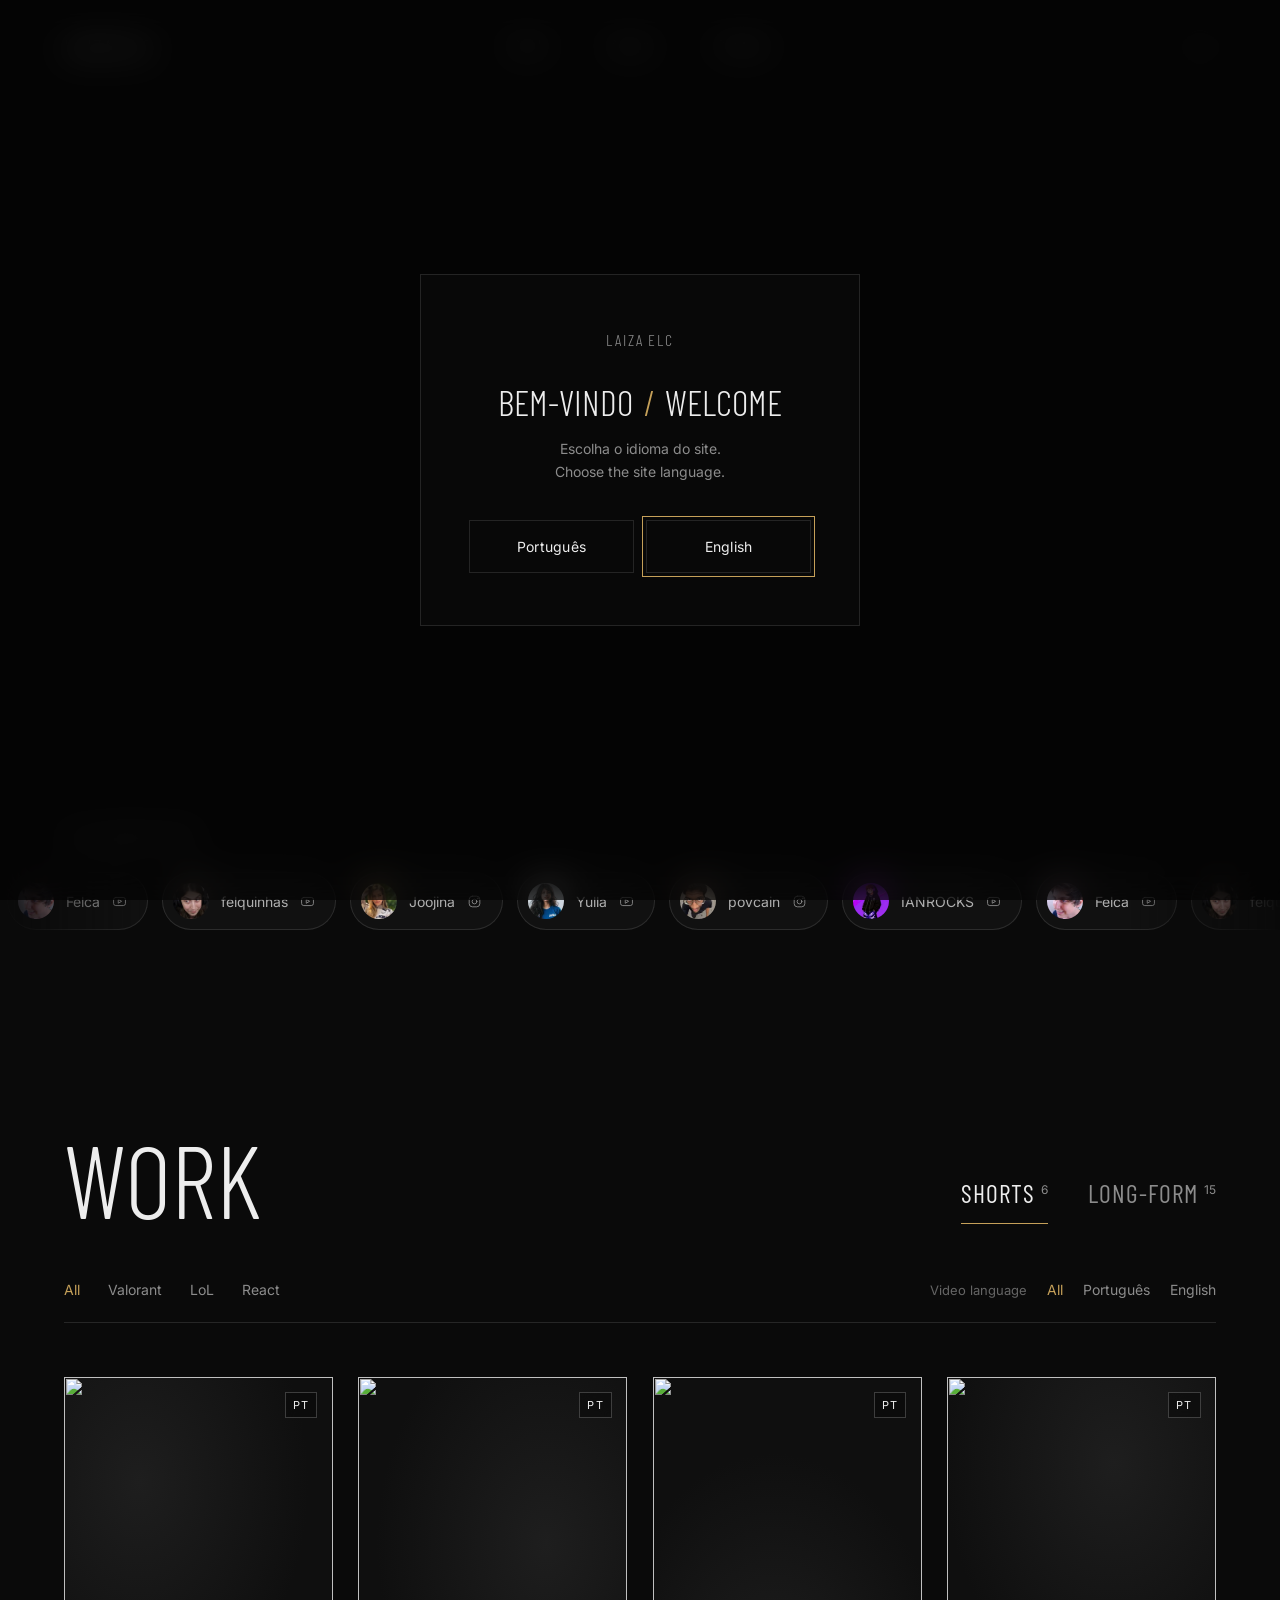
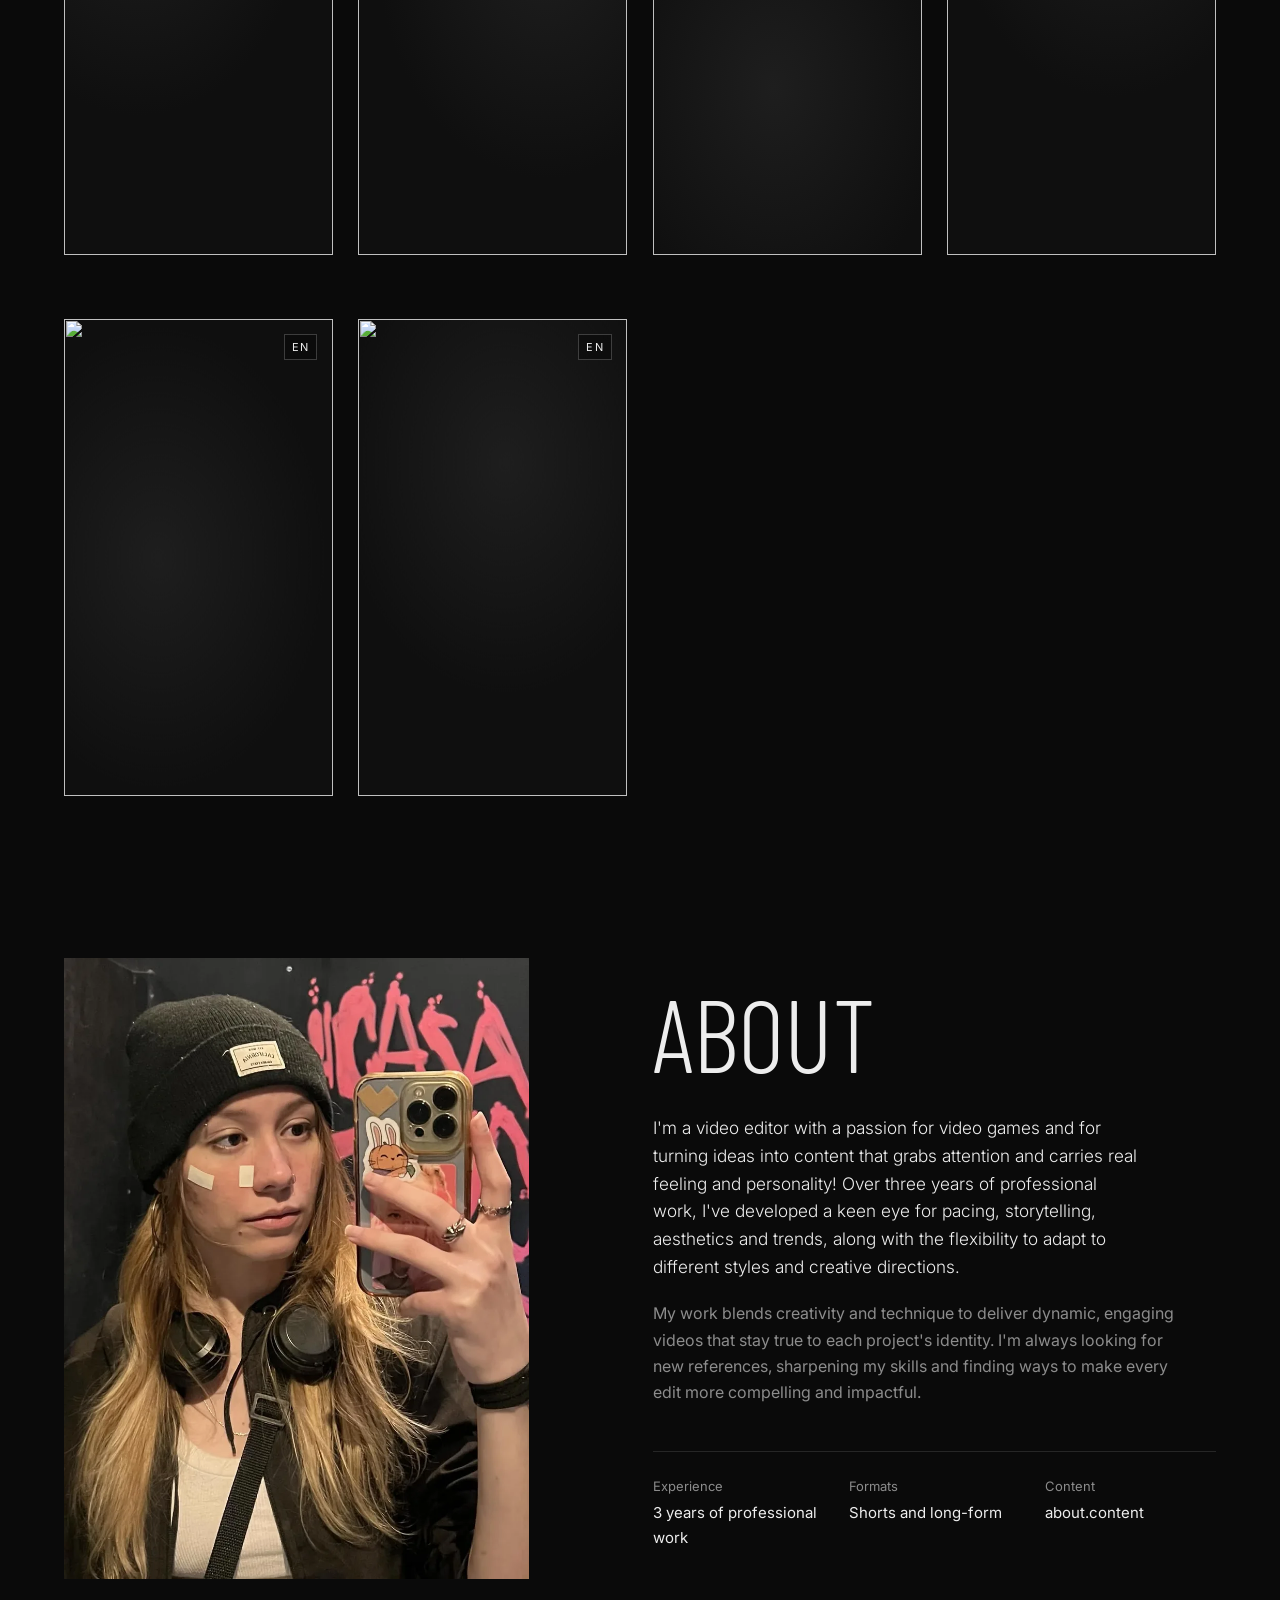
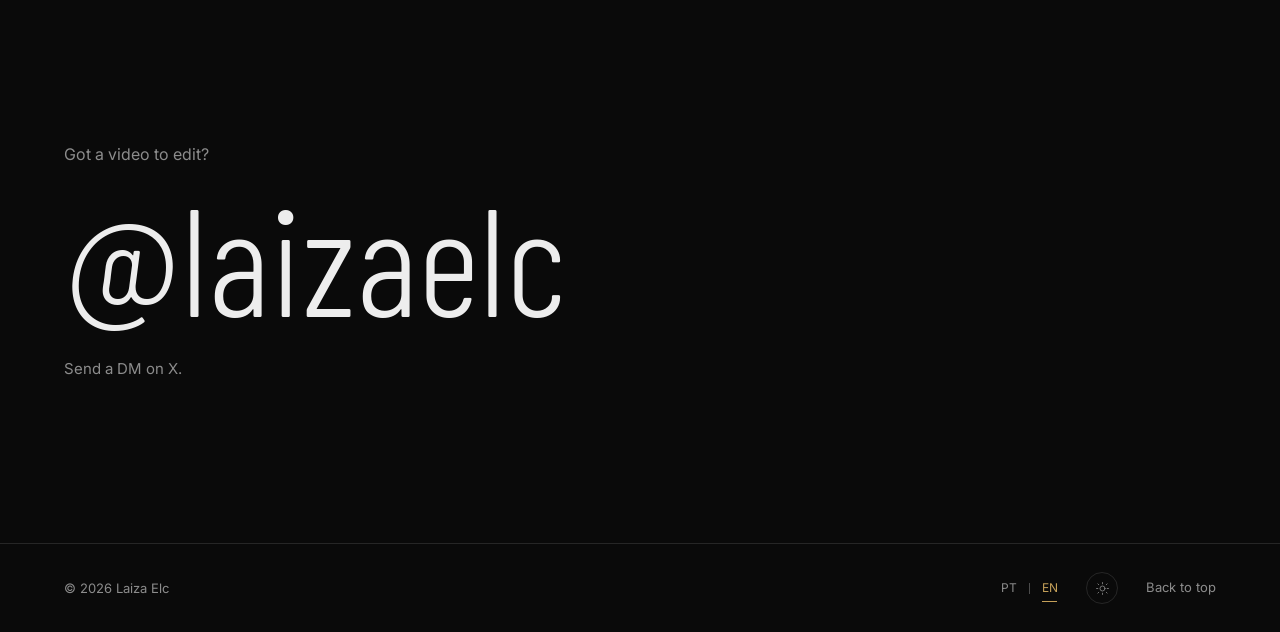
==== public/index.html @ 2f99e135 "Painel administrativo (/admin) com login, edição de vídeos, textos, fotos e colaborações - Site movi" ====
<!doctype html>
<html lang="pt-BR" data-theme="dark">
<head>
  <meta charset="utf-8">
  <meta name="viewport" content="width=device-width, initial-scale=1">
  <title>Laiza Elc | Video Editor</title>
  <meta name="description" content="Portfólio de Laiza Elc, editora de vídeo para Shorts e vídeos longos.">
  <link rel="icon" href="data:image/svg+xml,%3Csvg xmlns='http://www.w3.org/2000/svg' viewBox='0 0 32 32'%3E%3Crect width='32' height='32' fill='%230A0A0A'/%3E%3Ctext x='16' y='22' font-family='Arial Narrow,Arial' font-size='15' fill='%23C5A059' text-anchor='middle'%3ELE%3C/text%3E%3C/svg%3E">
  <script>
    (function () {
      var d = document.documentElement;
      d.classList.add('js');
      try {
        var t = localStorage.getItem('theme');
        if (t === 'light' || t === 'dark') d.dataset.theme = t;
        var l = localStorage.getItem('lang');
        if (l !== 'pt' && l !== 'en') l = (navigator.language || '').toLowerCase().indexOf('pt') === 0 ? 'pt' : 'en';
        d.lang = l === 'pt' ? 'pt-BR' : 'en';
      } catch (e) {}
    })();
  </script>
  <link rel="preconnect" href="https://fonts.googleapis.com">
  <link rel="preconnect" href="https://fonts.gstatic.com" crossorigin>
  <link href="https://fonts.googleapis.com/css2?family=Barlow+Condensed:wght@300;400;500&family=Inter:wght@300;400;500&display=swap" rel="stylesheet">
  <link rel="stylesheet" href="/style.css?v=20261118b">
</head>
<body>

  <!-- Boas-vindas: aparece só na primeira visita (sem idioma salvo) -->
  <dialog class="welcome" id="welcome" aria-labelledby="welcomeTitle" aria-describedby="welcomeText">
    <p class="welcome__logo">Laiza Elc</p>
    <h1 class="welcome__title" id="welcomeTitle">
      <span lang="pt-BR">Bem-vindo</span><span class="welcome__slash" aria-hidden="true">/</span><span lang="en">Welcome</span>
    </h1>
    <p class="welcome__text" id="welcomeText">
      <span lang="pt-BR">Escolha o idioma do site.</span>
      <span lang="en">Choose the site language.</span>
    </p>
    <div class="welcome__actions">
      <button type="button" class="btn" data-welcome="pt" lang="pt-BR">Português</button>
      <button type="button" class="btn" data-welcome="en" lang="en">English</button>
    </div>
  </dialog>

  <header class="nav" id="nav" >
    <a class="nav__logo" href="#top">Laiza Elc</a>
    <nav class="nav__links" data-i18n-aria="aria.nav">
      <a href="#trabalhos" data-i18n="nav.work">Trabalhos</a>
      <a href="#sobre" data-i18n="nav.about">Sobre</a>
      <a href="#contato" data-i18n="nav.contact">Contato</a>
    </nav>
    <div class="nav__end">
      <button type="button" class="theme">
        <svg class="theme__sun" viewBox="0 0 24 24" aria-hidden="true"><circle cx="12" cy="12" r="4"/><path d="M12 2.5v2M12 19.5v2M4.6 4.6l1.4 1.4M18 18l1.4 1.4M2.5 12h2M19.5 12h2M4.6 19.4 6 18M18 6l1.4-1.4"/></svg>
        <svg class="theme__moon" viewBox="0 0 24 24" aria-hidden="true"><path d="M20 14.5A8 8 0 0 1 9.5 4a8 8 0 1 0 10.5 10.5Z"/></svg>
      </button>
      <button type="button" class="nav__menu" id="menuBtn" aria-expanded="false" aria-controls="menu">
        <span data-i18n="nav.menu">Menu</span>
      </button>
    </div>
  </header>

  <div class="menu" id="menu" hidden>
    <a href="#trabalhos" data-i18n="nav.work">Trabalhos</a>
    <a href="#sobre" data-i18n="nav.about">Sobre</a>
    <a href="#contato" data-i18n="nav.contact">Contato</a>
  </div>

  <main>
    <section class="hero" id="top">
      <div class="hero__text">
        <span class="avatar"><img src="/assets/avatar.webp" alt="" width="320" height="320" decoding="async"></span>
        <h2 class="hero__name">Laiza Elc</h2>
        <p class="hero__role" data-i18n="hero.role">Video Editor</p>
        <p class="hero__lede" data-i18n="hero.lede"></p>
        <a class="hero__cta" href="#trabalhos" data-i18n="hero.cta">Ver trabalhos</a>
      </div>
      <!-- Sem showreel: vitrine que passa pelas capas dos vídeos (lista CINE no script.js) -->
      <figure class="hero__cine" id="heroCine">
        <div class="cine" data-i18n-aria="hero.cineAria" role="region" aria-roledescription="carousel">
          <div class="cine__frames"></div>
          <button type="button" class="cine__open">
            <span class="cine__play" aria-hidden="true"><svg viewBox="0 0 10 12"><path d="M0 0l10 6-10 6z"/></svg></span>
          </button>
          <div class="cine__info" aria-live="polite">
            <span class="cine__cat"></span>
            <span class="cine__title"></span>
            <span class="cine__channel"></span>
          </div>
          <button type="button" class="cine__arrow cine__arrow--prev" data-step="-1" data-i18n-aria="hero.cinePrev">
            <svg viewBox="0 0 24 24" aria-hidden="true"><path d="M15 5l-7 7 7 7"/></svg>
          </button>
          <button type="button" class="cine__arrow cine__arrow--next" data-step="1" data-i18n-aria="hero.cineNext">
            <svg viewBox="0 0 24 24" aria-hidden="true"><path d="M9 5l7 7-7 7"/></svg>
          </button>
        </div>
        <ul class="cine__thumbs" data-i18n-aria="hero.cineAria"></ul>
        <figcaption class="hero__cine-caption">
          <span><span data-i18n="hero.cineLabel">Seleção de trabalhos</span> <span class="cine__count" aria-hidden="true"></span></span>
          <a href="#trabalhos" data-i18n="hero.cineAll">Ver todos</a>
        </figcaption>
      </figure>
      <!-- Padrão salvo: showreel em destaque. Aparece sozinho quando REEL.youtube
           (no script.js) tiver um ID, e então substitui a vitrine acima. -->
      <figure class="hero__reel">
        <button type="button" class="reel" data-open="reel" data-i18n-aria="hero.reelAria">
          <span class="reel__img"></span>
          <span class="reel__play" aria-hidden="true"><svg viewBox="0 0 10 12"><path d="M0 0l10 6-10 6z"/></svg></span>
        </button>
        <figcaption class="hero__caption">
          <span>Showreel 2026</span>
          <span data-i18n="hero.reelSoon">Em breve</span>
        </figcaption>
      </figure>
    </section>

    <section class="collabs" aria-labelledby="collabsTitle">
      <h2 class="collabs__title" id="collabsTitle" data-i18n="collabs.title">Colaborações</h2>
      <!-- Os cards são gerados pelo script.js (lista COLLABS) -->
      <div class="marquee" id="collabs">
        <div class="marquee__track"></div>
      </div>
    </section>

    <section class="work" id="trabalhos">
      <div class="section-head">
        <h2 class="section-title reveal" data-i18n="work.title">Trabalhos</h2>
        <div class="tabs reveal" role="tablist" data-i18n-aria="aria.tabs">
          <button type="button" role="tab" id="tab-shorts" data-tab="shorts" aria-selected="true" aria-controls="panel-shorts">
            Shorts <span class="tabs__count" id="count-shorts"></span>
          </button>
          <button type="button" role="tab" id="tab-long" data-tab="long" aria-selected="false" aria-controls="panel-long" tabindex="-1">
            <span data-i18n="work.long">Long-form</span> <span class="tabs__count" id="count-long"></span>
          </button>
        </div>
      </div>

      <div class="filters reveal" id="filters" role="group" data-i18n-aria="aria.filters"></div>

      <div class="panels">
        <div class="panel" id="panel-shorts" role="tabpanel" aria-labelledby="tab-shorts">
          <ul class="grid grid--shorts" id="shortsList"></ul>
        </div>
        <div class="panel" id="panel-long" role="tabpanel" aria-labelledby="tab-long" hidden>
          <ul class="grid grid--long" id="longList"></ul>
        </div>
      </div>
    </section>

    <section class="about" id="sobre">
      <figure class="about__photo reveal">
        <img src="/assets/laiza.webp" alt="Laiza Elc" width="900" height="1200" loading="lazy" decoding="async">
      </figure>
      <div class="about__content">
        <h2 class="section-title reveal" data-i18n="about.title">Sobre</h2>
        <p class="about__lead reveal" data-i18n="about.body"></p>
        <p class="about__text reveal" data-i18n="about.body2"></p>
        <dl class="about__facts reveal">
          <div><dt data-i18n="about.expLabel">Experiência</dt><dd data-i18n="about.exp"></dd></div>
          <div><dt data-i18n="about.formatsLabel">Formatos</dt><dd data-i18n="about.formats"></dd></div>
          <div><dt data-i18n="about.contentLabel">Conteúdo</dt><dd data-i18n="about.content">Gaming, React, Talking head, IRL</dd></div>
        </dl>
      </div>
    </section>

    <section class="contact" id="contato">
      <p class="contact__kicker reveal" data-i18n="contact.lead"></p>
      <a class="contact__link reveal" href="https://x.com/laizaelc" target="_blank" rel="noopener">@laizaelc</a>
      <p class="contact__note reveal" data-i18n="contact.note"></p>
    </section>
  </main>

  <footer class="footer" >
    <span>© 2026 Laiza Elc</span>
    <div class="footer__tools">
      <div class="lang" role="group" data-i18n-aria="aria.lang">
        <button type="button" data-set-lang="pt" aria-pressed="true" aria-label="Português" lang="pt-BR">PT</button>
        <span class="lang__sep" aria-hidden="true"></span>
        <button type="button" data-set-lang="en" aria-pressed="false" aria-label="English" lang="en">EN</button>
      </div>
      <button type="button" class="theme">
        <svg class="theme__sun" viewBox="0 0 24 24" aria-hidden="true"><circle cx="12" cy="12" r="4"/><path d="M12 2.5v2M12 19.5v2M4.6 4.6l1.4 1.4M18 18l1.4 1.4M2.5 12h2M19.5 12h2M4.6 19.4 6 18M18 6l1.4-1.4"/></svg>
        <svg class="theme__moon" viewBox="0 0 24 24" aria-hidden="true"><path d="M20 14.5A8 8 0 0 1 9.5 4a8 8 0 1 0 10.5 10.5Z"/></svg>
      </button>
      <a href="#top" data-i18n="footer.top">Voltar ao topo</a>
    </div>
  </footer>

  <dialog class="player" id="player" aria-labelledby="playerTitle">
    <div class="player__frame" id="playerFrame"></div>
    <div class="player__bar">
      <div>
        <p class="player__cat" id="playerCat"></p>
        <p class="player__title" id="playerTitle"></p>
      </div>
      <button type="button" class="player__close" id="playerClose" data-i18n="player.close">Fechar</button>
    </div>
  </dialog>

  <script src="/script.js?v=20261118b" defer></script>
</body>
</html>
---- style.css ----
/* =========================================================
   Laiza Elc — portfólio
   Editorial, preto e branco, um único acento (dourado fosco)
   ========================================================= */

:root {
  --bg: #0A0A0A;
  --fg: #EDEDED;
  --muted: #8C8C8C;
  --line: rgba(237, 237, 237, .12);
  --surface: #141414;
  --ph-a: #1E1E1E;
  --ph-b: #0F0F0F;
  --accent: #C5A059;
  --card: #111111;
  --card-hover: #181818;

  --display: "Barlow Condensed", "Arial Narrow", sans-serif;
  --text: "Inter", system-ui, -apple-system, sans-serif;
  --gutter: clamp(20px, 5vw, 80px);
  --gap: clamp(16px, 2vw, 32px);
  --section: clamp(120px, 18vh, 220px);
  --ease: cubic-bezier(.22, .61, .36, 1);
  --ease-out: cubic-bezier(.16, 1, .3, 1);
  color-scheme: dark;
}

:root[data-theme="light"] {
  --bg: #F9F9F9;
  --fg: #121212;
  --muted: #6A6A6A;
  --line: rgba(18, 18, 18, .12);
  --surface: #EFEFEF;
  --ph-a: #E2E2E2;
  --ph-b: #CFCFCF;
  --accent: #8C6A2E;
  --card: #F1F1F1;
  --card-hover: #E9E9E9;
  color-scheme: light;
}

*, *::before, *::after { box-sizing: border-box; }
[hidden] { display: none !important; }
html { -webkit-text-size-adjust: 100%; }
@media (prefers-reduced-motion: no-preference) { html { scroll-behavior: smooth; } }

body {
  margin: 0;
  background: var(--bg);
  color: var(--fg);
  font-family: var(--text);
  font-size: 1rem;
  font-weight: 400;
  line-height: 1.65;
  -webkit-font-smoothing: antialiased;
  overflow-x: clip;
  transition: background-color .5s var(--ease), color .5s var(--ease);
}

a { color: inherit; text-decoration: none; }
button { font: inherit; color: inherit; background: none; border: 0; padding: 0; cursor: pointer; }
:focus-visible { outline: 1px solid var(--accent); outline-offset: 4px; }
::selection { background: var(--accent); color: var(--bg); }

/* sublinhado fino que cresce no hover */
.u-line, .nav__links a, .hero__cta, .footer a, .contact__link, .player__close {
  background-image: linear-gradient(var(--accent), var(--accent));
  background-repeat: no-repeat;
  background-position: 0 100%;
  background-size: 0 1px;
  transition: background-size .6s var(--ease-out), color .3s var(--ease);
}
.nav__links a:hover, .hero__cta:hover, .footer a:hover, .contact__link:hover,
.player__close:hover { background-size: 100% 1px; }

/* ---------- Navegação ---------- */
/* invisível no topo; ganha fundo desfocado ao rolar */
.nav {
  position: fixed;
  top: 0; left: 0; right: 0;
  z-index: 50;
  display: grid;
  grid-template-columns: 1fr auto 1fr;
  align-items: center;
  padding: 28px var(--gutter);
  border-bottom: 1px solid transparent;
  transition: padding .6s var(--ease), background-color .6s var(--ease), border-color .6s var(--ease),
    -webkit-backdrop-filter .6s var(--ease), backdrop-filter .6s var(--ease);
}
.nav.is-scrolled {
  padding-top: 18px;
  padding-bottom: 18px;
  background: color-mix(in srgb, var(--bg) 72%, transparent);
  -webkit-backdrop-filter: blur(16px);
  backdrop-filter: blur(16px);
  border-bottom-color: var(--line);
}
.nav__logo {
  justify-self: start;
  font-family: var(--display);
  font-weight: 300;
  font-size: 1.375rem;
  letter-spacing: .08em;
  text-transform: uppercase;
}
.nav__links { display: flex; gap: clamp(40px, 5vw, 72px); font-size: .875rem; letter-spacing: .02em; }
.nav__links a { color: var(--muted); padding-bottom: 3px; }
.nav__links a:hover, .nav__links a.is-active { color: var(--fg); }
.nav__links a.is-active { background-size: 100% 1px; }
.nav__end { justify-self: end; display: flex; align-items: center; gap: 20px; }
.nav__menu { display: none; font-size: .875rem; }

.menu {
  position: fixed;
  inset: 0;
  z-index: 45;
  display: flex;
  flex-direction: column;
  justify-content: center;
  gap: 8px;
  padding: 0 var(--gutter);
  background: var(--bg);
  opacity: 0;
  transition: opacity .5s var(--ease);
}
.menu.is-open { opacity: 1; }
.menu a {
  font-family: var(--display);
  font-weight: 300;
  font-size: clamp(3rem, 14vw, 5rem);
  line-height: 1.05;
  text-transform: uppercase;
}

/* ---------- Idioma e tema (rodapé) ---------- */
.lang { display: flex; align-items: center; gap: 12px; font-size: .75rem; letter-spacing: .12em; }
.lang__sep { width: 1px; height: 11px; background: color-mix(in srgb, var(--muted) 50%, transparent); }
.lang button {
  position: relative;
  padding: 4px 0;
  color: var(--muted);
  transition: color .4s var(--ease);
}
.lang button::after {
  content: "";
  position: absolute;
  left: 0; right: .12em; bottom: 0;
  height: 1px;
  background: var(--accent);
  transform: scaleX(0);
  transition: transform .5s var(--ease-out);
}
.lang button:hover { color: var(--fg); }
.lang button[aria-pressed="true"] { color: var(--accent); cursor: default; }
.lang button[aria-pressed="true"]::after { transform: scaleX(1); }

.theme {
  width: 32px; height: 32px;
  display: grid;
  place-items: center;
  border: 1px solid var(--line);
  border-radius: 50%;
  color: var(--muted);
  transition: border-color .4s var(--ease), color .4s var(--ease), transform .4s var(--ease);
}
.theme:hover { border-color: var(--accent); color: var(--fg); }
.theme:active { transform: scale(.94); }
.theme svg {
  grid-area: 1 / 1;
  width: 15px; height: 15px;
  fill: none;
  stroke: currentColor;
  stroke-width: 1.3;
  stroke-linecap: round;
  stroke-linejoin: round;
  transition: opacity .5s var(--ease), transform .7s var(--ease-out);
}
/* no escuro mostra o sol (ir para claro); no claro mostra a lua */
.theme__moon { opacity: 0; transform: rotate(-60deg) scale(.6); }
[data-theme="light"] .theme__sun { opacity: 0; transform: rotate(60deg) scale(.6); }
[data-theme="light"] .theme__moon { opacity: 1; transform: none; }

/* ---------- Hero em split: texto | vídeo ---------- */
.hero {
  min-height: min(92svh, 900px);
  display: grid;
  grid-template-columns: repeat(12, minmax(0, 1fr));
  column-gap: var(--gap);
  align-items: center;
  padding: 120px var(--gutter) clamp(48px, 7vh, 72px);
}
.hero__text {
  grid-column: 1 / 5;
  /* tamanho do nome; o avatar é calculado a partir dele */
  --name-size: clamp(2.25rem, 3.4vw, 3.25rem);
}
.hero__name {
  margin: 0;
  font-family: var(--display);
  font-weight: 300;
  font-size: var(--name-size);
  line-height: 1;
  letter-spacing: .02em;
  text-transform: uppercase;
}
.hero__role { margin: 10px 0 0; font-size: .9375rem; letter-spacing: .02em; color: var(--accent); }
.hero__lede { margin: clamp(24px, 3.5vh, 36px) 0 0; max-width: 38ch; color: var(--muted); }

/* foto de perfil acima do nome: preto e branco, ganha cor no hover */
.avatar {
  /* diâmetro ≈ largura do nome "LAIZA ELC" (≈ 3,4× o tamanho da fonte) */
  width: calc(var(--name-size) * 3.3);
  height: calc(var(--name-size) * 3.3);
  margin-bottom: calc(var(--name-size) * .6);
  display: grid;
  place-items: center;
  overflow: hidden;
  border: 1px solid var(--line);
  border-radius: 50%;
  background: var(--surface);
  font-family: var(--display);
  font-weight: 300;
  font-size: calc(var(--name-size) * 1.4);
  line-height: 1;
  color: var(--muted);
  transition: border-color .6s var(--ease);
}
.avatar img {
  width: 100%; height: 100%;
  object-fit: cover;
  transition: transform 1.2s var(--ease-out);
}
.avatar:hover { border-color: var(--accent); }
.avatar:hover img { transform: scale(1.04); }

/* ---------- Colaborações: faixa contínua de cards ---------- */
.collabs { padding: 0 0 clamp(24px, 4vh, 40px); }
.collabs__title {
  margin: 0 var(--gutter) 22px;
  font-size: .6875rem;
  font-weight: 400;
  letter-spacing: .24em;
  text-transform: uppercase;
  color: var(--muted);
}
.marquee {
  overflow: hidden;
  -webkit-mask-image: linear-gradient(to right, transparent, #000 12%, #000 88%, transparent);
  mask-image: linear-gradient(to right, transparent, #000 12%, #000 88%, transparent);
}
.marquee__track {
  display: flex;
  width: max-content;
  animation: marquee var(--marquee-duration, 60s) linear infinite;
}
.marquee:hover .marquee__track, .marquee:focus-within .marquee__track { animation-play-state: paused; }
.marquee__list { display: flex; flex: none; gap: 14px; margin: 0; padding: 4px 7px; list-style: none; }
@keyframes marquee { to { transform: translateX(-50%); } }

.collab {
  display: flex;
  align-items: center;
  gap: 12px;
  padding: 10px 20px 10px 10px;
  border: 1px solid var(--line);
  border-radius: 999px;
  background: var(--card);
  white-space: nowrap;
  transition: background-color .5s var(--ease), border-color .5s var(--ease);
}
.collab:hover, .collab:focus-visible { background: var(--card-hover); border-color: color-mix(in srgb, var(--fg) 22%, transparent); }
.collab__photo {
  flex: none;
  width: 36px; height: 36px;
  display: grid;
  place-items: center;
  overflow: hidden;
  border-radius: 50%;
  background: var(--ph-a);
  font-family: var(--display);
  font-size: .9375rem;
  color: var(--muted);
}
.collab__photo img { width: 100%; height: 100%; object-fit: cover; }
.collab__name { font-size: .875rem; color: color-mix(in srgb, var(--fg) 72%, transparent); transition: color .4s var(--ease); }
.collab:hover .collab__name, .collab:focus-visible .collab__name { color: var(--accent); }
.collab__icon { flex: none; width: 15px; height: 15px; color: var(--muted); transition: color .4s var(--ease); }
.collab:hover .collab__icon { color: var(--accent); }
.collab__icon svg { display: block; width: 100%; height: 100%; fill: none; stroke: currentColor; stroke-width: 1.4; stroke-linejoin: round; stroke-linecap: round; }
.hero__cta {
  display: inline-block;
  margin-top: clamp(32px, 5vh, 48px);
  padding: 14px 28px;
  border: 1px solid var(--line);
  font-size: .875rem;
  letter-spacing: .02em;
  background-image: none;
  transition: border-color .4s var(--ease), background-color .4s var(--ease), color .4s var(--ease);
}
.hero__cta:hover { border-color: var(--accent); background-color: var(--accent); color: var(--bg); }

.hero__reel { grid-column: 6 / 13; margin: 0; }
.reel {
  position: relative;
  display: block;
  width: 100%;
  aspect-ratio: 16 / 9;
  overflow: hidden;
  background: var(--surface);
}
.reel__img {
  position: absolute;
  inset: 0;
  background:
    radial-gradient(70% 60% at 35% 30%, var(--ph-a), transparent 70%),
    var(--ph-b);
  background-size: cover;
  background-position: center;
  transition: transform 1.8s var(--ease-out);
}
.reel__play {
  position: absolute;
  top: 50%; left: 50%;
  width: 72px; height: 72px;
  margin: -36px 0 0 -36px;
  display: grid;
  place-items: center;
  border: 1px solid color-mix(in srgb, var(--fg) 45%, transparent);
  border-radius: 50%;
  transition: transform .9s var(--ease-out), border-color .5s var(--ease);
}
.reel__play svg { width: 14px; height: 14px; margin-left: 3px; fill: var(--fg); }
.reel:hover .reel__img, .reel:focus-visible .reel__img { transform: scale(1.05); }
.reel:hover .reel__play, .reel:focus-visible .reel__play { transform: scale(1.08); border-color: var(--accent); }
.reel:focus-visible { outline-offset: 6px; }
.hero__caption {
  display: flex;
  justify-content: space-between;
  margin-top: 14px;
  font-size: .8125rem;
  color: var(--muted);
}

/* ---------- Cine: vitrine de trabalhos no topo (sem showreel) ---------- */
/* o showreel só aparece quando existe; senão, fica o cine */
.hero:not(.hero--reel) .hero__reel, .hero--reel .hero__cine { display: none; }
.hero__cine { grid-column: 6 / 13; margin: 0; }
.cine {
  position: relative;
  aspect-ratio: 16 / 9;
  overflow: hidden;
  background: var(--surface);
  color: #EDEDED;
}
.cine__frames img {
  position: absolute;
  inset: 0;
  width: 100%; height: 100%;
  object-fit: cover;
  opacity: 0;
  transform: scale(1.02);
  transition: opacity 1.4s var(--ease);
}
.cine__frames img.is-active { opacity: 1; animation: kenburns var(--slide, 6s) linear forwards; }
@keyframes kenburns { from { transform: scale(1.02); } to { transform: scale(1.1); } }
.cine::after {
  content: "";
  position: absolute;
  inset: 0;
  pointer-events: none;
  background: linear-gradient(to top, rgba(0, 0, 0, .85), rgba(0, 0, 0, .35) 45%, rgba(0, 0, 0, .05) 70%, rgba(0, 0, 0, .2));
}
.cine__open { position: absolute; inset: 0; z-index: 1; display: grid; place-items: center; }
.cine__play {
  width: 72px; height: 72px;
  display: grid;
  place-items: center;
  border: 1px solid rgba(237, 237, 237, .55);
  border-radius: 50%;
  opacity: 0;
  transform: scale(.9);
  transition: opacity .5s var(--ease), transform .9s var(--ease-out), border-color .5s var(--ease);
}
.cine__play svg { width: 14px; height: 14px; margin-left: 3px; fill: #EDEDED; }
.cine:hover .cine__play, .cine__open:focus-visible .cine__play { opacity: 1; transform: none; border-color: var(--accent); }
.cine__open:focus-visible { outline-offset: -4px; }

.cine__info {
  position: absolute;
  left: clamp(18px, 2.4vw, 32px);
  right: clamp(18px, 2.4vw, 32px);
  bottom: clamp(18px, 2.4vw, 30px);
  z-index: 2;
  pointer-events: none;
  transition: opacity .5s var(--ease), transform .7s var(--ease-out);
}
.cine__info.is-out { opacity: 0; transform: translateY(8px); }
.cine__info { text-shadow: 0 1px 12px rgba(0, 0, 0, .45); }
.cine__cat { display: block; font-size: .75rem; letter-spacing: .08em; color: #D9B878; }
.cine__title {
  display: block;
  margin-top: 6px;
  max-width: 24ch;
  font-family: var(--display);
  font-weight: 400;
  font-size: clamp(1.5rem, 2.4vw, 2.25rem);
  line-height: 1.02;
  text-transform: uppercase;
}
.cine__channel { display: block; margin-top: 6px; font-size: .8125rem; color: rgba(237, 237, 237, .7); }

/* setas anterior / próximo nas laterais do quadro */
.cine__arrow {
  position: absolute;
  top: 50%;
  z-index: 2;
  width: 44px; height: 44px;
  margin-top: -22px;
  display: grid;
  place-items: center;
  border: 1px solid rgba(237, 237, 237, .4);
  border-radius: 50%;
  background: rgba(10, 10, 10, .35);
  -webkit-backdrop-filter: blur(6px);
  backdrop-filter: blur(6px);
  color: #EDEDED;
  opacity: 0;
  transition: opacity .5s var(--ease), transform .6s var(--ease-out), border-color .4s var(--ease), background-color .4s var(--ease);
}
.cine__arrow svg { width: 16px; height: 16px; fill: none; stroke: currentColor; stroke-width: 1.5; stroke-linecap: round; stroke-linejoin: round; }
.cine__arrow--prev { left: clamp(12px, 1.6vw, 20px); transform: translateX(-6px); }
.cine__arrow--next { right: clamp(12px, 1.6vw, 20px); transform: translateX(6px); }
.cine:hover .cine__arrow, .cine__arrow:focus-visible { opacity: 1; transform: none; }
.cine__arrow:hover { border-color: var(--accent); background: rgba(10, 10, 10, .6); }

/* painel de navegação: miniaturas com barra de progresso */
.cine__thumbs {
  display: grid;
  grid-template-columns: repeat(var(--count, 6), minmax(0, 1fr));
  gap: 10px;
  margin: 12px 0 0;
  padding: 0;
  list-style: none;
}
.cine__thumb { display: block; width: 100%; text-align: left; }
.cine__thumb-img {
  position: relative;
  display: block;
  aspect-ratio: 16 / 9;
  overflow: hidden;
  background: var(--surface);
}
.cine__thumb-img img {
  position: absolute; inset: 0;
  width: 100%; height: 100%;
  object-fit: cover;
  opacity: .45;
  filter: saturate(.6);
  transition: opacity .5s var(--ease), filter .5s var(--ease), transform 1.2s var(--ease-out);
}
.cine__thumb:hover .cine__thumb-img img { opacity: .85; filter: none; transform: scale(1.05); }
.cine__thumb.is-active .cine__thumb-img img { opacity: 1; filter: none; }
.cine__thumb:focus-visible { outline: none; }
.cine__thumb:focus-visible .cine__thumb-img { outline: 1px solid var(--accent); outline-offset: 3px; }
.cine__progress { position: relative; display: block; height: 2px; margin-top: 8px; overflow: hidden; background: var(--line); }
.cine__progress::after {
  content: "";
  position: absolute;
  inset: 0;
  background: color-mix(in srgb, var(--fg) 45%, transparent);
  transform: scaleX(0);
  transform-origin: left;
}
.cine__thumb.is-done .cine__progress::after { transform: scaleX(1); }
.cine__thumb.is-active .cine__progress::after { background: var(--accent); animation: cine-fill var(--slide, 6s) linear forwards; }
@keyframes cine-fill { to { transform: scaleX(1); } }
.hero__cine.is-paused .cine__thumb.is-active .cine__progress::after,
.hero__cine.is-paused .cine__frames img.is-active { animation-play-state: paused; }
.cine__count { font-variant-numeric: tabular-nums; }

.hero__cine-caption {
  display: flex;
  justify-content: space-between;
  gap: 16px;
  margin-top: 14px;
  font-size: .8125rem;
  color: var(--muted);
}
.hero__cine-caption a { padding-bottom: 2px; }
.hero__cine-caption a:hover { color: var(--fg); }

/* entrada da primeira tela */
.js .hero__text > *, .js .hero__reel, .js .hero__cine { opacity: 0; transform: translateY(18px); }
.is-ready .hero__text > *, .is-ready .hero__reel, .is-ready .hero__cine {
  opacity: 1;
  transform: none;
  transition: opacity 1.1s var(--ease), transform 1.3s var(--ease-out);
}
.is-ready .hero__cine { transition-delay: .3s; }
.is-ready .hero__text > :nth-child(2) { transition-delay: .08s; }
.is-ready .hero__text > :nth-child(3) { transition-delay: .16s; }
.is-ready .hero__text > :nth-child(4) { transition-delay: .24s; }
.is-ready .hero__text > :nth-child(5) { transition-delay: .32s; }
.is-ready .hero__reel { transition-delay: .3s; }

/* ---------- Títulos de seção ---------- */
.section-head {
  display: flex;
  flex-wrap: wrap;
  align-items: flex-end;
  justify-content: space-between;
  gap: 24px 48px;
}
.section-title {
  margin: 0;
  font-family: var(--display);
  font-weight: 300;
  font-size: clamp(3rem, 8vw, 7.5rem);
  line-height: .9;
  text-transform: uppercase;
}

/* ---------- Trabalhos ---------- */
.work { padding: var(--section) var(--gutter) 0; }

.tabs { display: flex; gap: 40px; }
.tabs button {
  position: relative;
  padding: 0 0 10px;
  font-family: var(--display);
  font-weight: 400;
  font-size: clamp(1.25rem, 2vw, 1.625rem);
  letter-spacing: .04em;
  text-transform: uppercase;
  color: var(--muted);
  transition: color .4s var(--ease);
}
.tabs button::after {
  content: "";
  position: absolute;
  left: 0; right: 0; bottom: 0;
  height: 1px;
  background: var(--accent);
  transform: scaleX(0);
  transform-origin: right;
  transition: transform .7s var(--ease-out);
}
.tabs button:hover { color: var(--fg); }
.tabs button[aria-selected="true"] { color: var(--fg); }
.tabs button[aria-selected="true"]::after { transform: scaleX(1); transform-origin: left; }
.tabs__count { font-family: var(--text); font-size: .75rem; letter-spacing: 0; vertical-align: super; color: var(--muted); }

.filters {
  display: flex;
  flex-wrap: wrap;
  gap: 8px 28px;
  margin-top: clamp(40px, 6vh, 64px);
  padding-bottom: 20px;
  border-bottom: 1px solid var(--line);
  font-size: .875rem;
  justify-content: space-between;
  align-items: baseline;
}
.filters__group { display: flex; flex-wrap: wrap; align-items: baseline; gap: 8px 28px; }
.filters__group--lang { gap: 8px 20px; }
.filters__label { color: color-mix(in srgb, var(--muted) 70%, transparent); font-size: .8125rem; }
.filters button { color: var(--muted); transition: color .3s var(--ease); }
.filters button:hover { color: var(--fg); }
.filters button[aria-pressed="true"] { color: var(--accent); }

.panels { margin-top: clamp(40px, 6vh, 64px); }
.panel { transition: opacity .45s var(--ease), transform .6s var(--ease-out); }
.panel.is-hiding { opacity: 0; transform: translateY(12px); }

.grid { display: grid; gap: clamp(40px, 5vw, 72px) var(--gap); margin: 0; padding: 0; list-style: none; }
.grid--shorts { grid-template-columns: repeat(4, minmax(0, 1fr)); }
.grid--long { grid-template-columns: repeat(2, minmax(0, 1fr)); }
.grid.is-swapping { opacity: 0; transition: opacity .3s var(--ease); }
.grid { transition: opacity .45s var(--ease); }

.card__btn { display: block; width: 100%; text-align: left; }
.card__media {
  position: relative;
  display: block;
  overflow: hidden;
  background: var(--surface);
}
.grid--shorts .card__media { aspect-ratio: 9 / 16; }
.grid--long .card__media { aspect-ratio: 16 / 9; }
.card__img {
  position: absolute;
  inset: 0;
  background:
    radial-gradient(90% 70% at var(--px, 30%) var(--py, 25%), var(--ph-a), transparent 70%),
    var(--ph-b);
  background-size: cover;
  background-position: center;
  transition: transform 1.6s var(--ease-out);
}
.card__img img {
  position: absolute;
  inset: 0;
  width: 100%; height: 100%;
  object-fit: cover;
}
.card__overlay {
  position: absolute;
  inset: 0;
  display: flex;
  flex-direction: column;
  justify-content: flex-end;
  gap: 6px;
  padding: clamp(16px, 2vw, 28px);
  background: linear-gradient(to top, rgba(0, 0, 0, .72), rgba(0, 0, 0, .25) 55%, rgba(0, 0, 0, .15));
  color: #EDEDED;
  opacity: 0;
  transition: opacity .7s var(--ease);
}
.card__cat { font-size: .75rem; letter-spacing: .08em; color: var(--accent); }
[data-theme="light"] .card__cat { color: #D9B878; }
.card__title {
  font-family: var(--display);
  font-weight: 400;
  font-size: clamp(1.25rem, 1.8vw, 1.75rem);
  line-height: 1.05;
  text-transform: uppercase;
  transform: translateY(10px);
  transition: transform .9s var(--ease-out);
}
.card__play {
  position: absolute;
  top: 50%; left: 50%;
  width: 56px; height: 56px;
  margin: -28px 0 0 -28px;
  display: grid;
  place-items: center;
  border: 1px solid rgba(237, 237, 237, .6);
  border-radius: 50%;
  transform: scale(.85);
  transition: transform .9s var(--ease-out);
}
.card__play svg { width: 14px; height: 14px; margin-left: 2px; fill: #EDEDED; }
/* selo de idioma do vídeo, legível sobre qualquer capa */
.card__lang {
  position: absolute;
  top: clamp(10px, 1.2vw, 16px);
  right: clamp(10px, 1.2vw, 16px);
  padding: 3px 7px;
  border: 1px solid rgba(237, 237, 237, .22);
  background: rgba(10, 10, 10, .55);
  -webkit-backdrop-filter: blur(6px);
  backdrop-filter: blur(6px);
  font-size: .6875rem;
  letter-spacing: .12em;
  color: #EDEDED;
}
.card__channel { font-size: .8125rem; color: rgba(237, 237, 237, .7); }
.card__caption { display: none; }

.grid__empty {
  grid-column: 1 / -1;
  padding: clamp(40px, 8vh, 80px) 0;
  text-align: center;
  color: var(--muted);
}
.grid__empty p { margin: 0 0 24px; }

.card__btn:hover .card__img, .card__btn:focus-visible .card__img { transform: scale(1.05); }
.card__btn:hover .card__overlay, .card__btn:focus-visible .card__overlay { opacity: 1; }
.card__btn:hover .card__title, .card__btn:focus-visible .card__title { transform: none; }
.card__btn:hover .card__play, .card__btn:focus-visible .card__play { transform: none; }
.card__btn:focus-visible { outline: none; }
.card__btn:focus-visible .card__media { outline: 1px solid var(--accent); outline-offset: 4px; }

/* telas de toque: título visível abaixo do quadro */
@media (hover: none) {
  .card__overlay { opacity: 0; }
  .card__caption { display: flex; flex-direction: column; gap: 2px; margin-top: 14px; }
  .card__caption .card__cat { color: var(--accent); }
  .card__caption .card__title { color: var(--fg); transform: none; font-size: 1.25rem; }
  .card__caption .card__channel { color: var(--muted); }
}

/* ---------- Sobre ---------- */
.about {
  display: grid;
  grid-template-columns: repeat(12, minmax(0, 1fr));
  column-gap: var(--gap);
  align-items: center;
  padding: var(--section) var(--gutter) 0;
}
.about__photo {
  grid-column: 1 / 6;
  margin: 0;
  aspect-ratio: 3 / 4;
  overflow: hidden;
  background: var(--surface);
}
.about__photo img {
  display: block;
  width: 100%; height: 100%;
  object-fit: cover;
  transition: transform 2s var(--ease-out);
}
.about__photo:hover img { transform: scale(1.03); }
.about__content { grid-column: 7 / 13; }
.about__lead {
  margin: clamp(28px, 4vh, 44px) 0 0;
  max-width: 44ch;
  font-size: clamp(1.0625rem, 1.35vw, 1.25rem);
  font-weight: 300;
  line-height: 1.6;
}
.about__text { margin: 20px 0 0; max-width: 54ch; color: var(--muted); }
.about__facts {
  display: grid;
  grid-template-columns: repeat(3, minmax(0, 1fr));
  gap: var(--gap);
  margin: clamp(36px, 5vh, 56px) 0 0;
  padding-top: 24px;
  border-top: 1px solid var(--line);
}
.about__facts dt { font-size: .8125rem; color: var(--muted); }
.about__facts dd { margin: 4px 0 0; font-size: .9375rem; }

/* ---------- Contato ---------- */
.contact { padding: var(--section) var(--gutter); }
.contact__kicker { margin: 0 0 12px; color: var(--muted); }
.contact__link {
  display: inline-block;
  padding-bottom: 4px;
  font-family: var(--display);
  font-weight: 300;
  font-size: clamp(3.5rem, 12vw, 11rem);
  line-height: 1;
  background-size: 0 2px;
}
.contact__link:hover { color: var(--accent); background-size: 100% 2px; }
.contact__note { margin: 20px 0 0; color: var(--muted); font-size: .9375rem; }

.footer {
  display: flex;
  justify-content: space-between;
  align-items: center;
  gap: 16px 32px;
  padding: 28px var(--gutter);
  border-top: 1px solid var(--line);
  font-size: .8125rem;
  color: var(--muted);
}
.footer__tools { display: flex; align-items: center; gap: 28px; }
.footer a { padding-bottom: 2px; }
.footer a:hover { color: var(--fg); }

/* ---------- Revelação ao rolar ---------- */
.js .reveal { opacity: 0; transform: translateY(28px); transition: opacity 1s var(--ease), transform 1.2s var(--ease-out); transition-delay: var(--d, 0ms); }
.js .reveal.is-in { opacity: 1; transform: none; }

/* ---------- Boas-vindas (primeira visita) ---------- */
.btn {
  padding: 14px 28px;
  border: 1px solid var(--line);
  font-size: .875rem;
  letter-spacing: .02em;
  transition: border-color .4s var(--ease), background-color .4s var(--ease), color .4s var(--ease);
}
.btn:hover { border-color: var(--accent); background-color: var(--accent); color: var(--bg); }
.btn:focus-visible { outline-offset: 3px; }

.welcome {
  width: min(calc(100% - 40px), 440px);
  max-width: none;
  padding: clamp(36px, 6vw, 52px) clamp(28px, 5vw, 48px);
  border: 1px solid var(--line);
  background: color-mix(in srgb, var(--bg) 82%, transparent);
  color: var(--fg);
  text-align: center;
  transition: opacity .6s var(--ease), transform .7s var(--ease-out);
}
.welcome[open] { animation: welcome-in .9s var(--ease-out) .15s both; }
.welcome::backdrop {
  background: color-mix(in srgb, #000 55%, transparent);
  -webkit-backdrop-filter: blur(18px);
  backdrop-filter: blur(18px);
  animation: fade-in .6s var(--ease) both;
  transition: opacity .6s var(--ease);
}
[data-theme="light"] .welcome::backdrop { background: color-mix(in srgb, #F9F9F9 45%, transparent); }
.welcome.is-closing { opacity: 0; transform: translateY(-8px); }
.welcome.is-closing::backdrop { opacity: 0; }
@keyframes welcome-in { from { opacity: 0; transform: translateY(14px); } }
@keyframes fade-in { from { opacity: 0; } }

.welcome__logo {
  margin: 0;
  font-family: var(--display);
  font-weight: 300;
  font-size: 1rem;
  letter-spacing: .12em;
  text-transform: uppercase;
  color: var(--muted);
}
.welcome__title {
  margin: 28px 0 0;
  font-family: var(--display);
  font-weight: 300;
  font-size: clamp(1.875rem, 8vw, 2.25rem);
  line-height: 1.1;
  text-transform: uppercase;
}
.welcome__title span { white-space: nowrap; }
.welcome__slash { margin: 0 .3em; color: var(--accent); }
.welcome__text { display: flex; flex-direction: column; margin: 16px 0 0; font-size: .875rem; color: var(--muted); }
.welcome__actions { display: grid; grid-template-columns: 1fr 1fr; gap: 12px; margin-top: 36px; }
@media (max-width: 380px) { .welcome__actions { grid-template-columns: 1fr; } }

/* ---------- Player ---------- */
.player {
  width: 100%;
  max-width: min(90vw, 1120px, calc(72vh * 16 / 9));
  padding: 0;
  border: 0;
  background: transparent;
  color: var(--fg);
  overflow: visible;
}
.player--short { max-width: min(90vw, calc(76vh * 9 / 16)); }
.player::backdrop {
  background: color-mix(in srgb, var(--bg) 94%, transparent);
  -webkit-backdrop-filter: blur(8px);
  backdrop-filter: blur(8px);
}
.player[open] { animation: player-in .7s var(--ease-out); }
@keyframes player-in { from { opacity: 0; transform: translateY(20px); } }
.player__frame { position: relative; aspect-ratio: 16 / 9; background: var(--surface); }
.player--short .player__frame { aspect-ratio: 9 / 16; }
.player__frame iframe { position: absolute; inset: 0; width: 100%; height: 100%; border: 0; }
.player__soon { position: absolute; inset: 0; display: grid; place-items: center; font-size: .875rem; color: var(--muted); }
.player__bar { display: flex; justify-content: space-between; align-items: flex-end; gap: 24px; margin-top: 18px; }
.player__cat { margin: 0; font-size: .75rem; letter-spacing: .08em; color: var(--accent); }
.player__title {
  margin: 2px 0 0;
  font-family: var(--display);
  font-weight: 400;
  font-size: clamp(1.5rem, 3vw, 2.25rem);
  line-height: 1;
  text-transform: uppercase;
}
.player__close { flex: none; padding-bottom: 2px; font-size: .875rem; color: var(--muted); }
.player__close:hover { color: var(--fg); }

/* ---------- Responsivo ---------- */
@media (max-width: 1024px) {
  .grid--shorts { grid-template-columns: repeat(3, minmax(0, 1fr)); }
  .hero__text { grid-column: 1 / 6; }
  .hero__reel, .hero__cine { grid-column: 6 / 13; }
}

@media (max-width: 860px) {
  .hero { align-items: start; row-gap: 56px; min-height: 0; padding-top: 128px; }
  .hero__text, .hero__reel, .hero__cine { grid-column: 1 / -1; }
  .cine__play { display: none; }
  .cine__arrow { opacity: 1; transform: none; top: 34%; width: 36px; height: 36px; margin-top: -18px; }
  .cine__thumbs { gap: 6px; }
  .cine__progress { margin-top: 6px; }
  .cine__title { font-size: 1.25rem; max-width: 26ch; }
  .cine__channel { font-size: .75rem; }
}

@media (max-width: 760px) {
  .nav { grid-template-columns: 1fr auto; padding-top: 20px; padding-bottom: 20px; }
  .nav.is-scrolled { padding-top: 16px; padding-bottom: 16px; }
  .nav__links { display: none; }
  .nav__menu { display: block; }

  .grid--shorts { grid-template-columns: repeat(2, minmax(0, 1fr)); row-gap: 40px; }
  .grid--long { grid-template-columns: 1fr; }

  .about { row-gap: 48px; }
  .about__photo { grid-column: 1 / 11; }
  .about__content { grid-column: 1 / -1; }
  .about__facts { grid-template-columns: 1fr; row-gap: 16px; }

  .footer { flex-direction: column-reverse; align-items: flex-start; }
}

@media (prefers-reduced-motion: reduce) {
  *, *::before, *::after {
    animation-duration: .01ms !important;
    animation-delay: 0s !important;
    transition-duration: .01ms !important;
    transition-delay: 0s !important;
  }
}

/* a faixa de colaborações continua rolando (lenta, pausa no hover)
   mesmo com "reduzir animações" ligado no sistema */
@media (prefers-reduced-motion: reduce) {
  .marquee__track { animation-duration: var(--marquee-duration, 60s) !important; }
  .collab, .collab * { transition-duration: .3s !important; }
}


/* "reduzir animações": a vitrine continua trocando no mesmo ritmo, mas sem o zoom */
@media (prefers-reduced-motion: reduce) {
  .cine__thumb.is-active .cine__progress::after { animation-duration: var(--slide, 6s) !important; }
  .cine__frames img.is-active { animation: none !important; }
}
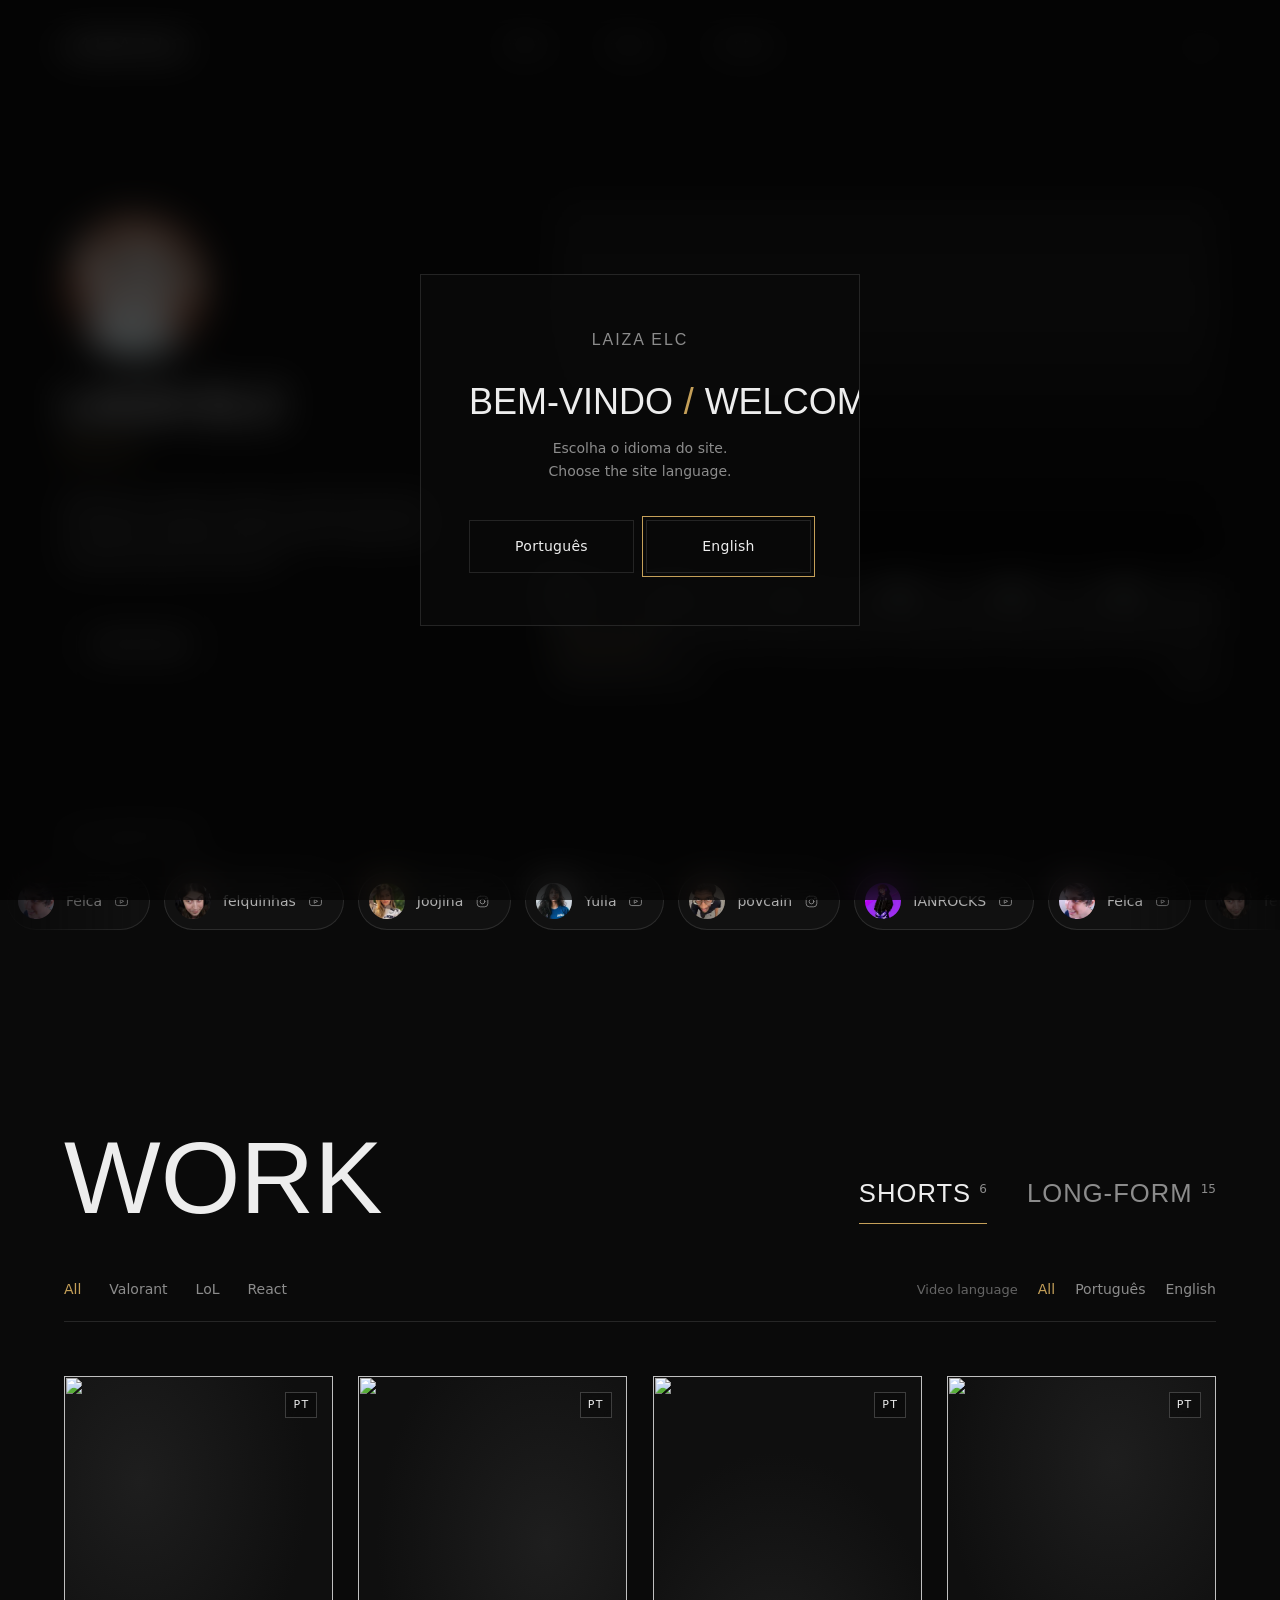
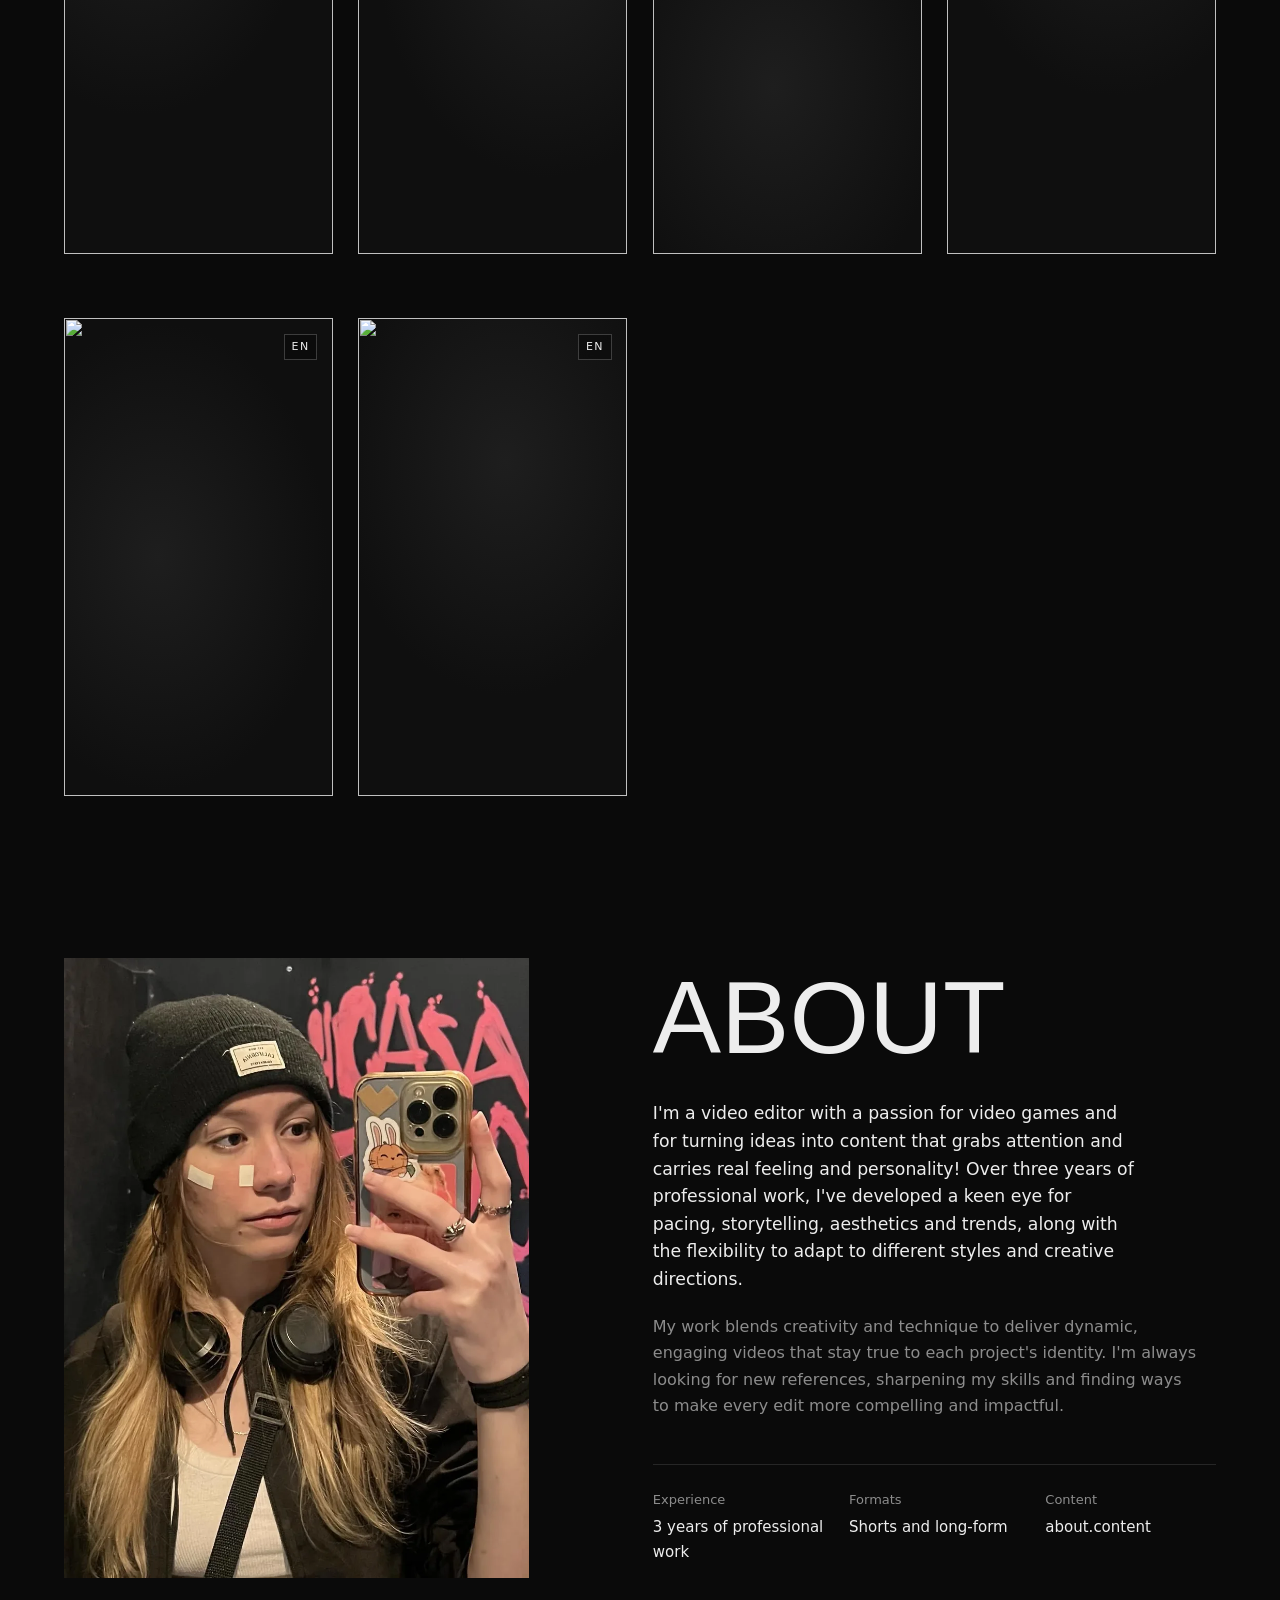
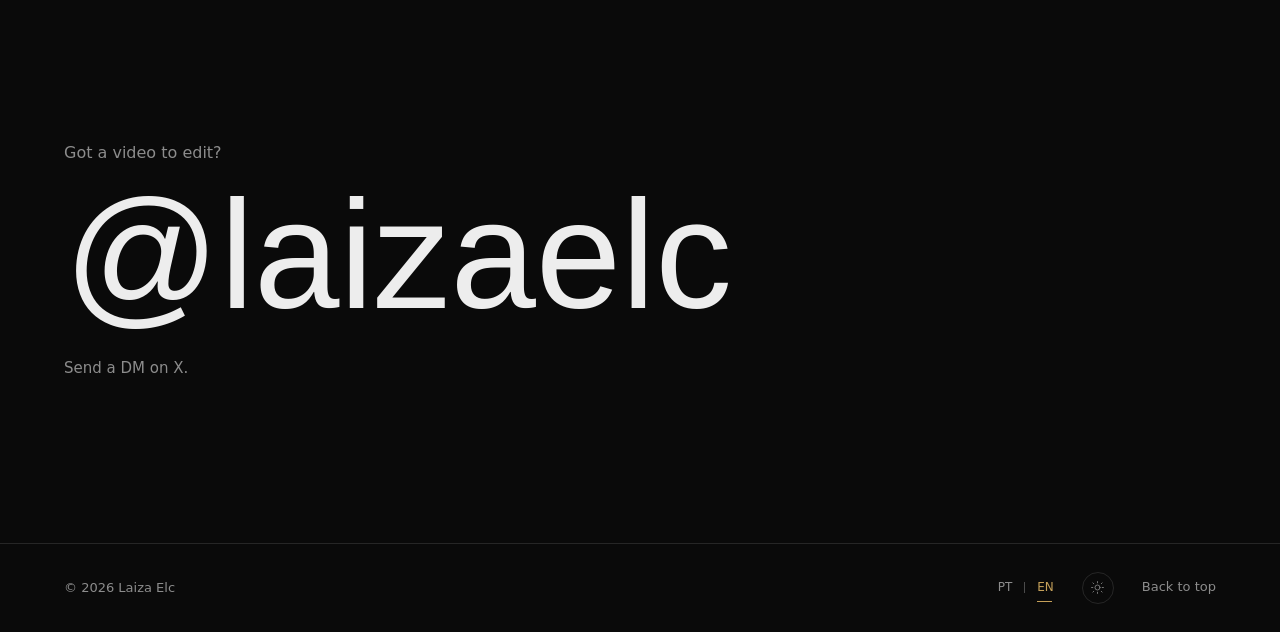
==== commit f3c309f3: "Segurança: cabeçalhos (CSP, HSTS, etc.), fontes locais, proteção CSRF, senha mínima, validação de up" ====
--- a/public/index.html
+++ b/public/index.html
@@ -6,23 +6,11 @@
   <title>Laiza Elc | Video Editor</title>
   <meta name="description" content="Portfólio de Laiza Elc, editora de vídeo para Shorts e vídeos longos.">
   <link rel="icon" href="data:image/svg+xml,%3Csvg xmlns='http://www.w3.org/2000/svg' viewBox='0 0 32 32'%3E%3Crect width='32' height='32' fill='%230A0A0A'/%3E%3Ctext x='16' y='22' font-family='Arial Narrow,Arial' font-size='15' fill='%23C5A059' text-anchor='middle'%3ELE%3C/text%3E%3C/svg%3E">
-  <script>
-    (function () {
-      var d = document.documentElement;
-      d.classList.add('js');
-      try {
-        var t = localStorage.getItem('theme');
-        if (t === 'light' || t === 'dark') d.dataset.theme = t;
-        var l = localStorage.getItem('lang');
-        if (l !== 'pt' && l !== 'en') l = (navigator.language || '').toLowerCase().indexOf('pt') === 0 ? 'pt' : 'en';
-        d.lang = l === 'pt' ? 'pt-BR' : 'en';
-      } catch (e) {}
-    })();
-  </script>
-  <link rel="preconnect" href="https://fonts.googleapis.com">
-  <link rel="preconnect" href="https://fonts.gstatic.com" crossorigin>
-  <link href="https://fonts.googleapis.com/css2?family=Barlow+Condensed:wght@300;400;500&family=Inter:wght@300;400;500&display=swap" rel="stylesheet">
-  <link rel="stylesheet" href="/style.css?v=20261118b">
+  <script src="/boot.js"></script>
+  <link rel="preload" href="/fonts/inter-latin-wght-normal.woff2" as="font" type="font/woff2" crossorigin>
+  <link rel="preload" href="/fonts/barlow-condensed-latin-300-normal.woff2" as="font" type="font/woff2" crossorigin>
+  <link rel="stylesheet" href="/fonts/fonts.css">
+  <link rel="stylesheet" href="/style.css?v=20261118c">
 </head>
 <body>
 
@@ -197,6 +185,6 @@
     </div>
   </dialog>
 
-  <script src="/script.js?v=20261118b" defer></script>
+  <script src="/script.js?v=20261118c" defer></script>
 </body>
 </html>
